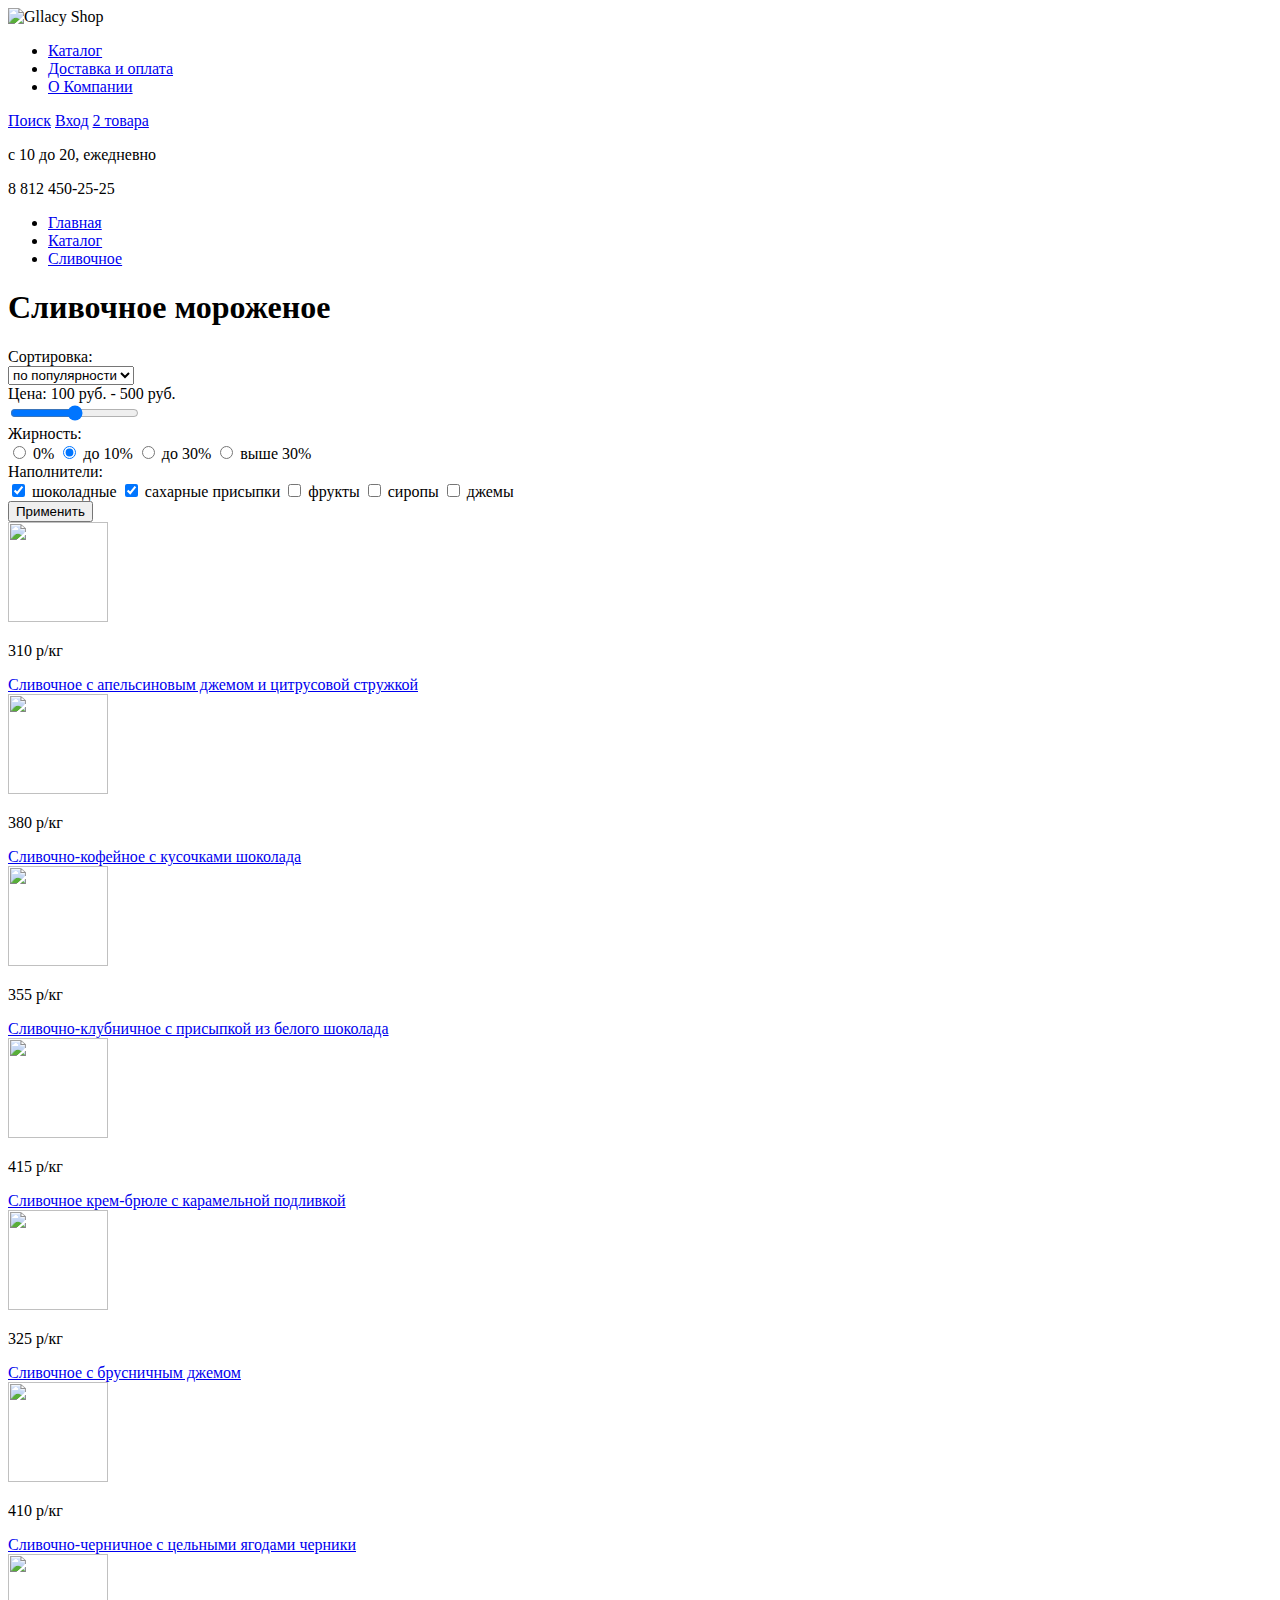
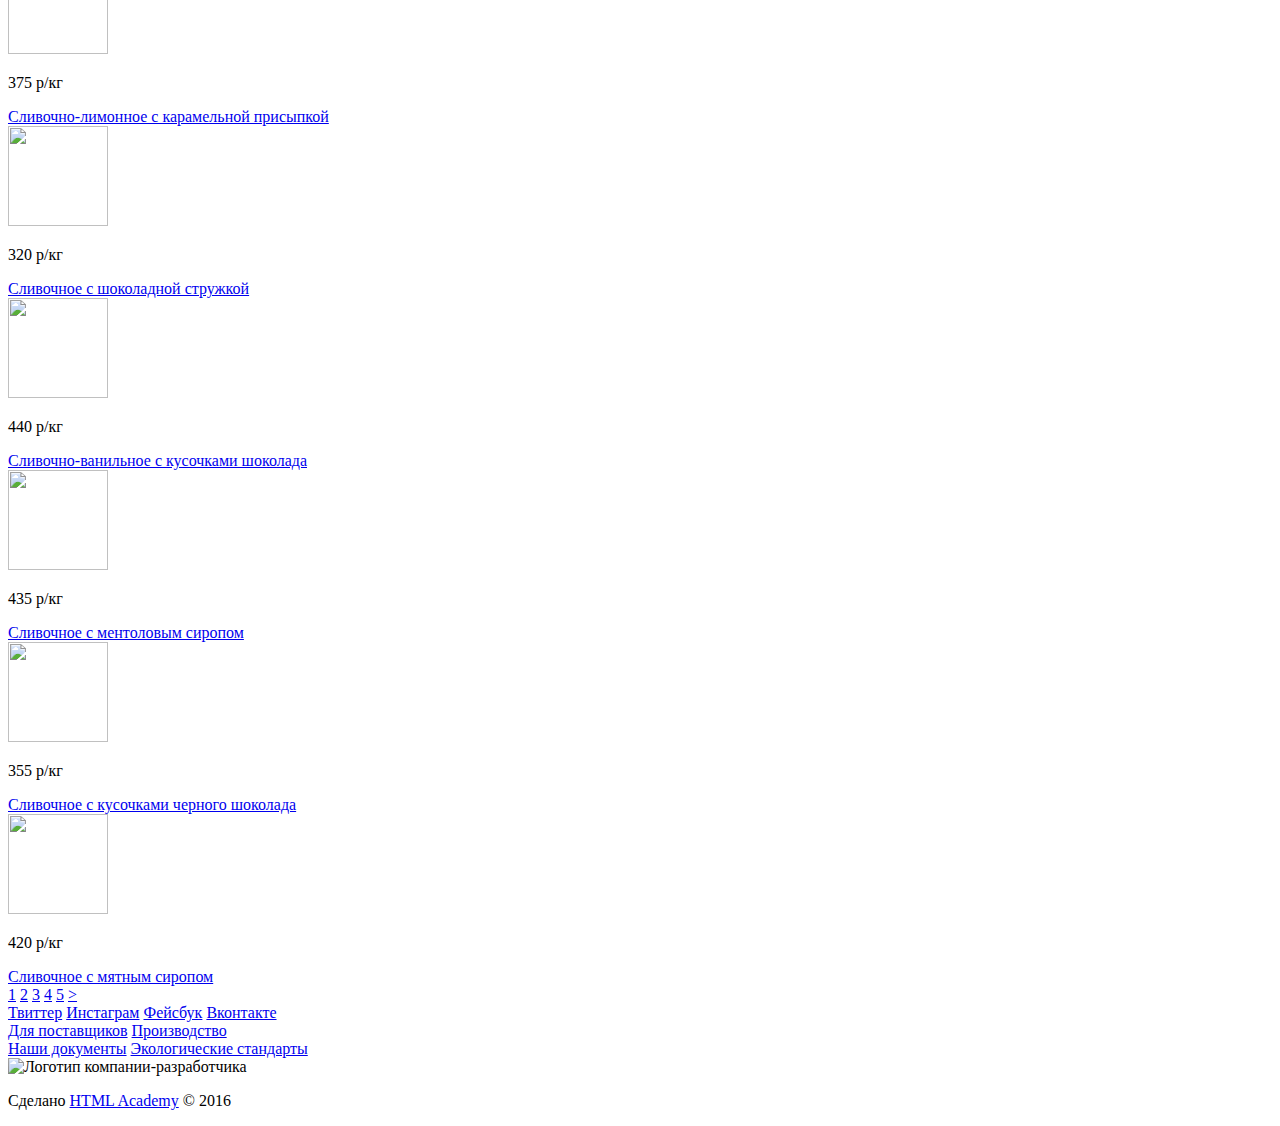
==== catalog.html @ ffcc6252 "Создала два файла для личного проекта" ====
<!DOCTYPE html>
<html lang="ru">
	<head>
		<meta charset="utf-8">
		<title>Каталог - Магазин Глейси</title>
	</head>
	<body>
		<header class="main-header">
			<div class="container">
				<div class="logo">
					<img src="img/logo.png" width="100" height="100" alt="Gllacy Shop">
				</div>
				<nav class="main-navigation">
					<ul>
						<li>
							<a href="#">Каталог</a>
						</li>
						<li>
							<a href="#">Доставка и оплата</a>
						</li>
						<li>
							<a href="#">О Компании</a>
						</li>
					</ul>
				</nav>
				<div class="user-block">
					<a class="search" href="#">Поиск</a>
					<a class="login" href="#">Вход</a>
					<a class="shopping-cart" href="#">2 товара</a>
				</div>
				<div class="brief-contacts">
					<p>с 10 до 20, ежедневно</p>
					<p>8 812 450-25-25</p>
				</div>
				<nav class="breadcrumbs">
					<ul>
						<li>
							<a href="#">Главная</a>
						</li>
						<li>
							<a href="#">Каталог</a>
						</li>
						<li>
							<a href="#">Сливочное</a>
						</li>
					</ul>
				</nav>
			</div>
		</header>
		<main class="container">
			<h1 class="icecream-type">Сливочное мороженое</h1>
			<section class="select-icecream">
				<form action="https://echo.htmlacademy.ru" method="post">
					<div class="select-category">
						<label for="sort-field">Сортировка:</label><br>
							<select name="sort" id="sort-field">
								<option value="popularity">по популярности</option>
							</select>							
					</div>
					<div class="select-price">
						<label>Цена: 100 руб. - 500 руб.</label><br>
							<input type="range" min="0" max="1000" step="10">
					</div>
					<div class="select-fat">
						<label>Жирность:</label><br>
							<label>
								<input type="radio" name="fat-percent" value="0%">
								0%
							</label>
							<label>
								<input type="radio" name="fat-percent" value="up-to-10%" checked>
								до 10%
							</label>
							<label>
								<input type="radio" name="fat-percent" value="up-to-30%">
								до 30%
							</label>
							<label>
								<input type="radio" name="fat-percent" value="above-30%">
								выше 30%
							</label>
					</div>
					<div class="select-filler">
						<label>Наполнители:</label><br>
							<input type="checkbox" name="filler-shoko" id="filler-shoko-field" checked>
							<label for="filler-shoko-field">шоколадные</label>
							<input type="checkbox" name="filler-sugar" id="filler-sugar-field" checked>
							<label for="filler-sugar-field">сахарные присыпки</label>
							<input type="checkbox" name="filler-fruits" id="filler-fruits-field">
							<label for="filler-fruits-field">фрукты</label>
							<input type="checkbox" name="filler-syrup" id="filler-syrup-field">
							<label for="filler-syrup-field">сиропы</label>
							<input type="checkbox" name="filler-jam" id="filler-jam-field">
							<label for="filler-jam-field">джемы</label>
					</div>
					<button type="button">Применить</button>
				</form>
			</section>
			<section class="catalog">
				<div class="catalog-row-1">
					<article class="catalog-item-1">
						<img src="img/pic-1.jpg" width="100" height="100" alt="">
						<p class="price">310 р/кг</p>
						<a href="#">Сливочное с апельсиновым джемом и цитрусовой стружкой</a>
					</article>
					<article class="catalog-item-2">
						<img src="img/pic-2.jpg" width="100" height="100" alt="">
						<p class="price">380 р/кг</p>
						<a href="#">Сливочно-кофейное с кусочками шоколада</a>
					</article>
					<article class="catalog-item-3">
						<img src="img/pic-3.jpg" width="100" height="100" alt="">
						<p class="price">355 р/кг</p>
						<a href="#">Сливочно-клубничное с присыпкой из белого шоколада</a>
					</article>
					<article class="catalog-item-4">
						<img src="img/pic-4.jpg" width="100" height="100" alt="">
						<p class="price">415 р/кг</p>
						<a href="#">Сливочное крем-брюле с карамельной подливкой</a>
					</article>
				</div>
				<div class="catalog-row-2">
					<article class="catalog-item-5">
						<img src="img/pic-5.jpg" width="100" height="100" alt="">
						<p class="price">325 р/кг</p>
						<a href="#">Сливочное с брусничным джемом</a>
					</article>
					<article class="catalog-item-6">
						<img src="img/pic-6.jpg" width="100" height="100" alt="">
						<p class="price">410 р/кг</p>
						<a href="#">Сливочно-черничное с цельными ягодами черники</a>
					</article>
					<article class="catalog-item-7">
						<img src="img/pic-7.jpg" width="100" height="100" alt="">
						<p class="price">375 р/кг</p>
						<a href="#">Сливочно-лимонное с карамельной присыпкой</a>
					</article>
					<article class="catalog-item-8">
						<img src="img/pic-8.jpg" width="100" height="100" alt="">
						<p class="price">320 р/кг</p>
						<a href="#">Сливочное с шоколадной стружкой</a>
					</article>
				</div>
				<div class="catalog-row-3">
					<article class="catalog-item-9">
						<img src="img/pic-9.jpg" width="100" height="100" alt="">
						<p class="price">440 р/кг</p>
						<a href="#">Сливочно-ванильное с кусочками шоколада</a>
					</article>
					<article class="catalog-item-10">
						<img src="img/pic-10.jpg" width="100" height="100" alt="">
						<p class="price">435 р/кг</p>
						<a href="#">Сливочноe с ментоловым сиропом</a>
					</article>
					<article class="catalog-item-11">
						<img src="img/pic-11.jpg" width="100" height="100" alt="">
						<p class="price">355 р/кг</p>
						<a href="#">Сливочное с кусочками черного шоколада</a>
					</article>
					<article class="catalog-item-12">
						<img src="img/pic-12.jpg" width="100" height="100" alt="">
						<p class="price">420 р/кг</p>
						<a href="#">Сливочное с мятным сиропом</a>
					</article>
				</div>
				<div class="catalog-pages">
					<a class="catalog-page-1" href="#">1</a>
					<a class="catalog-page-2" href="#">2</a>
					<a class="catalog-page-3" href="#">3</a>
					<a class="catalog-page-4" href="#">4</a>
					<a class="catalog-page-5" href="#">5</a>
					<a class="catalog-page-6" href="#">></a>
				</div>
			</section>
		</main>
		<footer class="main-footer">
				<div class="container">
					<section class="footer-social">
						<a class="social-btn social-btn-twit" href="#">Твиттер</a>
	         			<a class="social-btn social-btn-inst" href="#">Инстаграм</a>
	          			<a class="social-btn social-btn-fb" href="#">Фейсбук</a>
						<a class="social-btn social-btn-vk" href="#">Вконтакте</a>
					</section>
					<section class="footer-production">
						<a class="supplier" href="#">Для поставщиков</a>
	         			<a class="production" href="#">Производство</a>
					</section>
					<section class="footer-documents">
						<a class="documents" href="#">Наши документы</a>
	         			<a class="eco-standards" href="#">Экологические стандарты</a>
					</section>
					<section class="footer-copyright">
						<img src="img/ha-logo.jpg" width="100" height="100" alt="Логотип компании-разработчика">
						<p>Сделано <a href="https://htmlacademy.ru">HTML Academy</a> &copy; 2016</p>
					</section>
				</div>
			</footer>
	</body>
	</html>
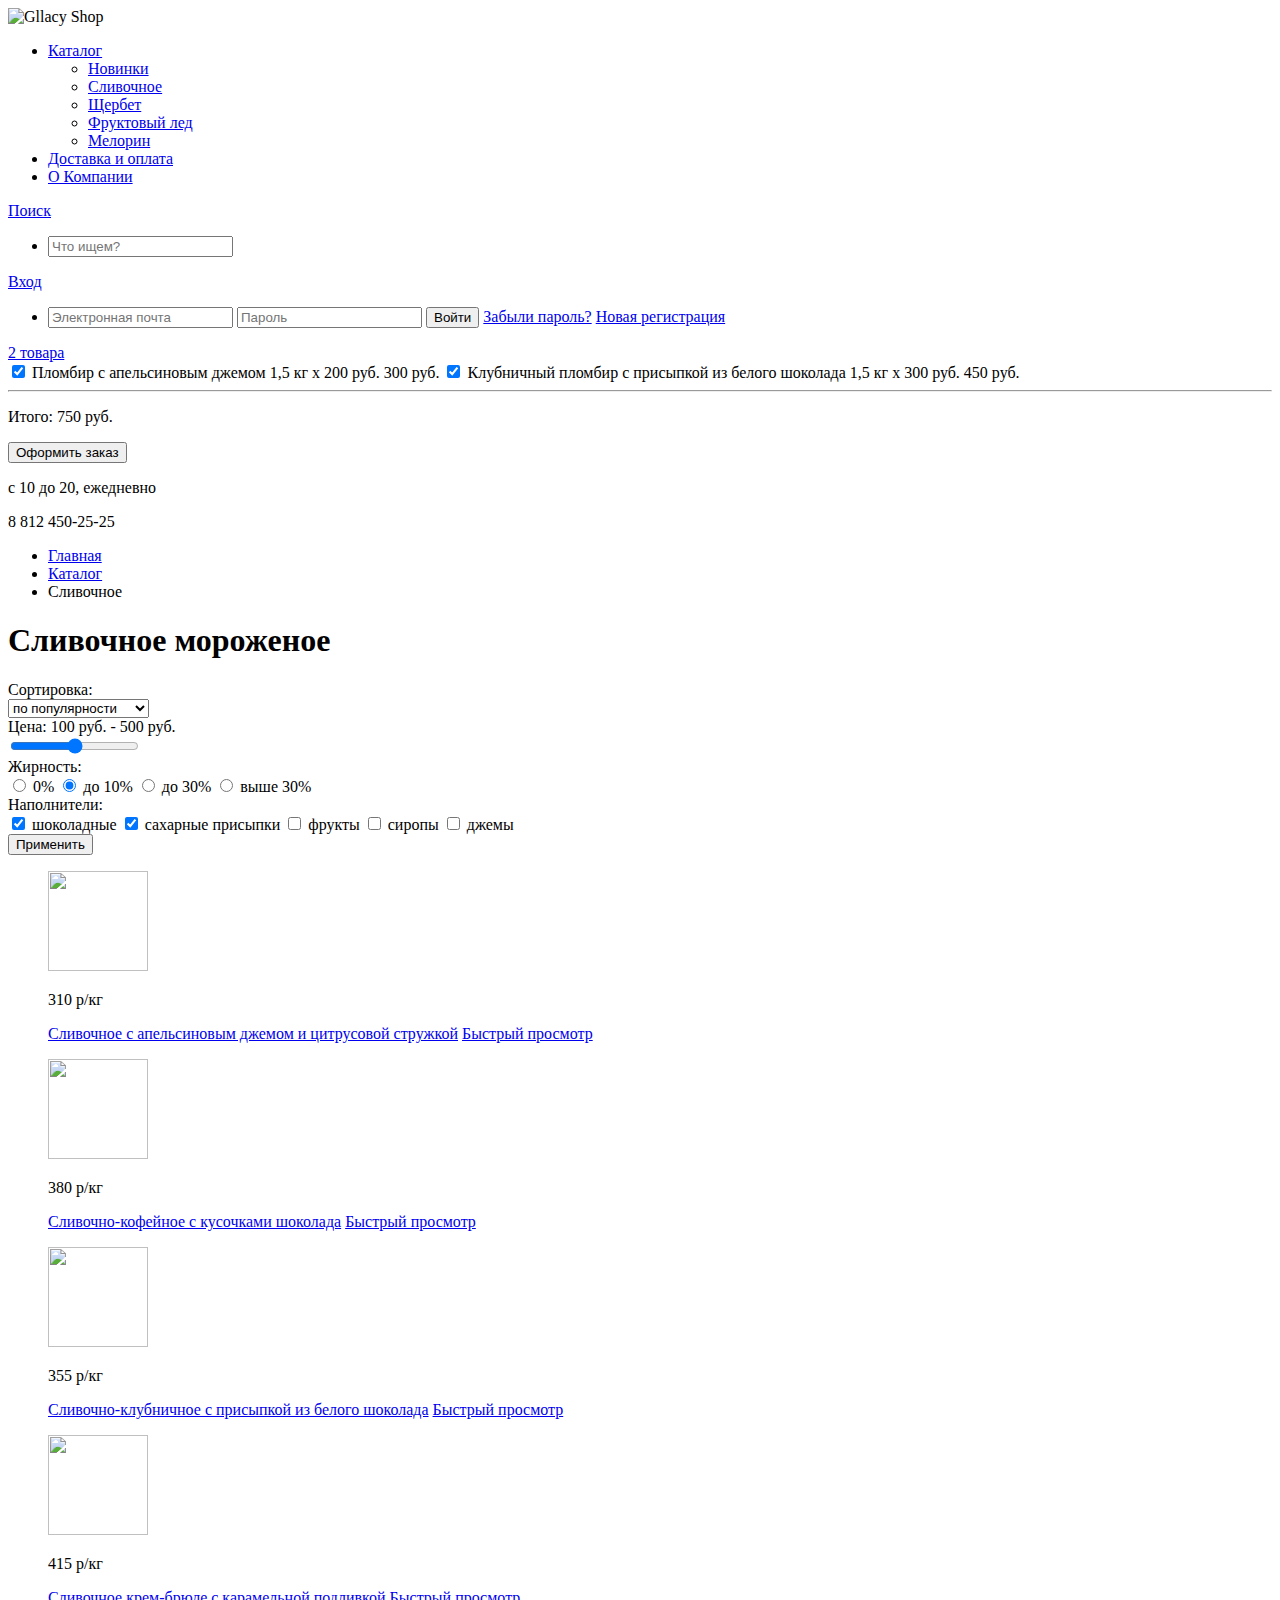
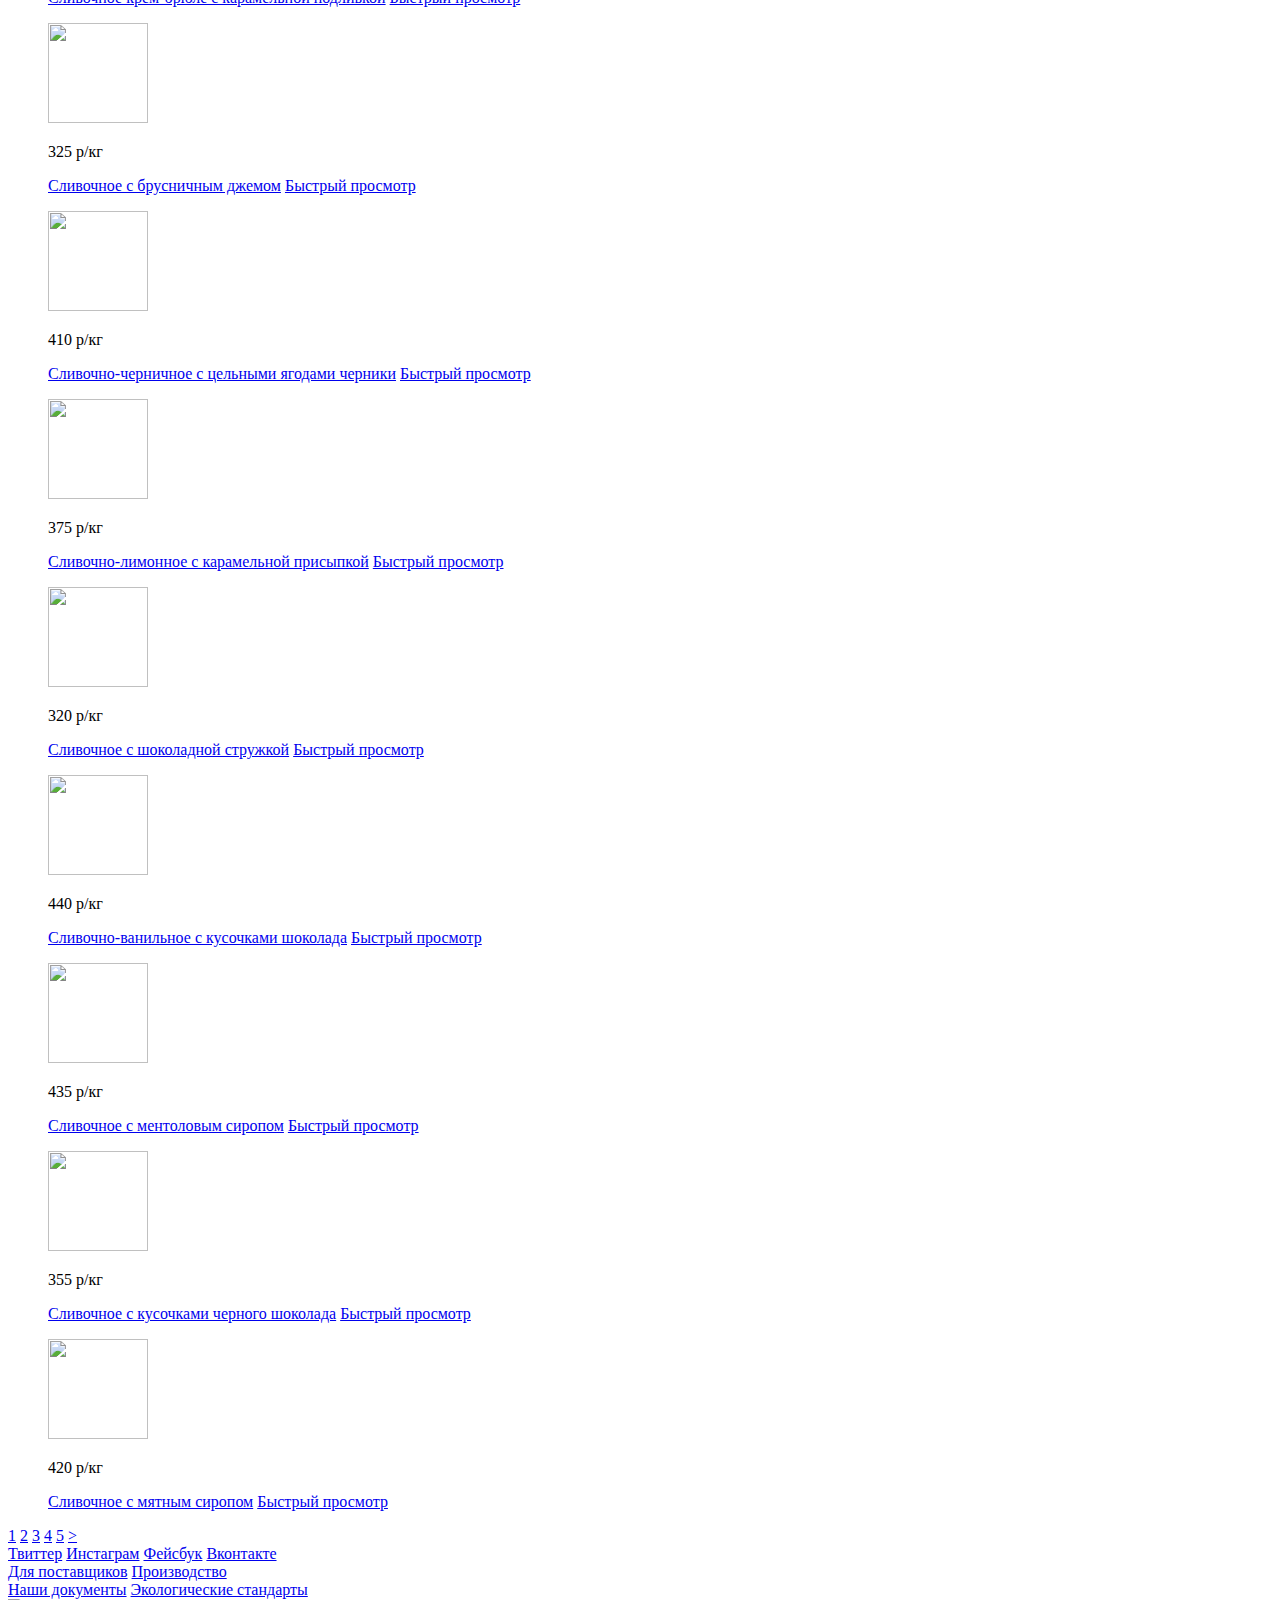
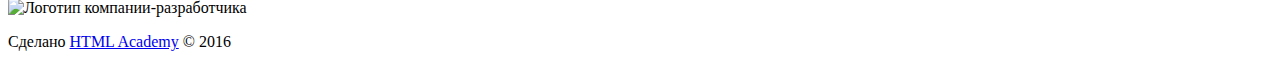
==== commit 66e3e092: "Внесла правки согласно замечаниям" ====
--- a/catalog.html
+++ b/catalog.html
@@ -5,32 +5,69 @@
 		<title>Каталог - Магазин Глейси</title>
 	</head>
 	<body>
-		<header class="main-header">
+		<header class="header">
 			<div class="container">
-				<div class="logo">
-					<img src="img/logo.png" width="100" height="100" alt="Gllacy Shop">
-				</div>
-				<nav class="main-navigation">
-					<ul>
-						<li>
-							<a href="#">Каталог</a>
-						</li>
-						<li>
-							<a href="#">Доставка и оплата</a>
-						</li>
-						<li>
-							<a href="#">О Компании</a>
-						</li>
-					</ul>
-				</nav>
-				<div class="user-block">
-					<a class="search" href="#">Поиск</a>
-					<a class="login" href="#">Вход</a>
-					<a class="shopping-cart" href="#">2 товара</a>
-				</div>
-				<div class="brief-contacts">
-					<p>с 10 до 20, ежедневно</p>
-					<p>8 812 450-25-25</p>
+				<div class="header-left">
+					<div class="logo">
+						<img src="img/logo.png" width="100" height="100" alt="Gllacy Shop">
+					</div>
+					<nav class="main-navigation">
+						<ul>
+							<li>
+								<a href="#">Каталог</a>
+									<ul>
+										<li><a href="#">Новинки</a></li>
+										<li><a href="#">Сливочное</a></li>
+										<li><a href="#">Щербет</a></li>
+										<li><a href="#">Фруктовый лед</a></li>
+										<li><a href="#">Мелорин</a></li>
+									</ul>
+							</li>
+							<li>
+								<a href="#">Доставка и оплата</a>
+							</li>
+							<li>
+								<a href="#">О Компании</a>
+							</li>
+						</ul>
+					</nav>
+				</div>
+				<div class="header-right">
+					<div class="user-block">
+						<a class="search" href="#">Поиск</a>
+							<ul>
+								<li>
+									<form action="https://echo.htmlacademy.ru" method="get">
+										<input type="text" name="search" value="" placeholder="Что ищем?">
+									</form>
+								</li>
+							</ul>
+						<a class="login" href="#">Вход</a>
+							<ul>
+								<li>
+									<form action="https://echo.htmlacademy.ru" method="post">
+										<input type="text" name="email" value="" placeholder="Электронная почта">
+										<input type="password" name="password" value="" placeholder="Пароль">
+										<button class="btn btn-regular" type="submit">Войти</button>
+										<a class="login-password" href="#">Забыли пароль?</a>
+										<a class="login-registration" href="#">Новая регистрация</a>
+									</form>
+								</li>
+							</ul>
+						<a class="shopping-cart" href="#">2 товара</a>
+							<form action="https://echo.htmlacademy.ru" method="post">
+								<input type="checkbox" name="order-item-1" id="order-item-1" checked>
+								<label for="order-item-1">Пломбир с апельсиновым джемом 1,5 кг х 200 руб. 300 руб.</label>
+								<input type="checkbox" name="order-item-2" id="order-item-2" checked>
+								<label for="order-item-1">Клубничный пломбир с присыпкой из белого шоколада 1,5 кг х 300 руб. 450 руб.</label><hr>
+								<p>Итого: 750 руб.</p>
+								<button class="btn btn-regular" type="submit">Оформить заказ</button>
+							</form>
+					</div>
+					<div class="header-contacts">
+						<p>с 10 до 20, ежедневно</p>
+						<p>8 812 450-25-25</p>
+					</div>
 				</div>
 				<nav class="breadcrumbs">
 					<ul>
@@ -41,127 +78,140 @@
 							<a href="#">Каталог</a>
 						</li>
 						<li>
-							<a href="#">Сливочное</a>
+							<span>Сливочное</span>
 						</li>
 					</ul>
 				</nav>
 			</div>
 		</header>
-		<main class="container">
+		<main>
 			<h1 class="icecream-type">Сливочное мороженое</h1>
-			<section class="select-icecream">
-				<form action="https://echo.htmlacademy.ru" method="post">
-					<div class="select-category">
-						<label for="sort-field">Сортировка:</label><br>
-							<select name="sort" id="sort-field">
-								<option value="popularity">по популярности</option>
-							</select>							
-					</div>
-					<div class="select-price">
-						<label>Цена: 100 руб. - 500 руб.</label><br>
-							<input type="range" min="0" max="1000" step="10">
-					</div>
-					<div class="select-fat">
-						<label>Жирность:</label><br>
-							<label>
-								<input type="radio" name="fat-percent" value="0%">
-								0%
-							</label>
-							<label>
-								<input type="radio" name="fat-percent" value="up-to-10%" checked>
-								до 10%
-							</label>
-							<label>
-								<input type="radio" name="fat-percent" value="up-to-30%">
-								до 30%
-							</label>
-							<label>
-								<input type="radio" name="fat-percent" value="above-30%">
-								выше 30%
-							</label>
-					</div>
-					<div class="select-filler">
-						<label>Наполнители:</label><br>
-							<input type="checkbox" name="filler-shoko" id="filler-shoko-field" checked>
-							<label for="filler-shoko-field">шоколадные</label>
-							<input type="checkbox" name="filler-sugar" id="filler-sugar-field" checked>
-							<label for="filler-sugar-field">сахарные присыпки</label>
-							<input type="checkbox" name="filler-fruits" id="filler-fruits-field">
-							<label for="filler-fruits-field">фрукты</label>
-							<input type="checkbox" name="filler-syrup" id="filler-syrup-field">
-							<label for="filler-syrup-field">сиропы</label>
-							<input type="checkbox" name="filler-jam" id="filler-jam-field">
-							<label for="filler-jam-field">джемы</label>
-					</div>
-					<button type="button">Применить</button>
-				</form>
+			<section class="filter">
+				<div class="container">
+					<form action="https://echo.htmlacademy.ru" method="get">
+						<div class="select-category">
+							<label for="sort-field">Сортировка:</label><br>
+								<select name="sort" id="sort-field">
+									<option value="popularity">по популярности</option>
+									<option value="cheap">сначала недорогие</option>
+									<option value="expensive">сначала дорогие</option>
+									<option value="fat">по жирности</option>
+								</select>							
+						</div>
+						<div class="select-price">
+							<label>Цена: 100 руб. - 500 руб.</label><br>
+								<input type="range" min="0" max="1000" step="10">
+						</div>
+						<div class="select-fat">
+							<label>Жирность:</label><br>
+								<label>
+									<input type="radio" name="fat-percent" value="0%">
+									0%
+								</label>
+								<label>
+									<input type="radio" name="fat-percent" value="up-to-10%" checked>
+									до 10%
+								</label>
+								<label>
+									<input type="radio" name="fat-percent" value="up-to-30%">
+									до 30%
+								</label>
+								<label>
+									<input type="radio" name="fat-percent" value="above-30%">
+									выше 30%
+								</label>
+						</div>
+						<div class="select-filler">
+							<label>Наполнители:</label><br>
+								<input type="checkbox" name="filler-shoko" id="filler-shoko-field" checked>
+								<label for="filler-shoko-field">шоколадные</label>
+								<input type="checkbox" name="filler-sugar" id="filler-sugar-field" checked>
+								<label for="filler-sugar-field">сахарные присыпки</label>
+								<input type="checkbox" name="filler-fruits" id="filler-fruits-field">
+								<label for="filler-fruits-field">фрукты</label>
+								<input type="checkbox" name="filler-syrup" id="filler-syrup-field">
+								<label for="filler-syrup-field">сиропы</label>
+								<input type="checkbox" name="filler-jam" id="filler-jam-field">
+								<label for="filler-jam-field">джемы</label>
+						</div>
+						<button type="submit">Применить</button>
+					</form>
+				</div>
 			</section>
 			<section class="catalog">
-				<div class="catalog-row-1">
-					<article class="catalog-item-1">
+				<div class="catalog-items">
+					<figure class="catalog-item">
 						<img src="img/pic-1.jpg" width="100" height="100" alt="">
 						<p class="price">310 р/кг</p>
 						<a href="#">Сливочное с апельсиновым джемом и цитрусовой стружкой</a>
-					</article>
-					<article class="catalog-item-2">
+						<a class="btn btn-regular" href="#">Быстрый просмотр</a>
+					</figure>
+					<figure class="catalog-item">
 						<img src="img/pic-2.jpg" width="100" height="100" alt="">
 						<p class="price">380 р/кг</p>
 						<a href="#">Сливочно-кофейное с кусочками шоколада</a>
-					</article>
-					<article class="catalog-item-3">
+						<a class="btn btn-regular" href="#">Быстрый просмотр</a>
+					</figure>
+					<figure class="catalog-item">
 						<img src="img/pic-3.jpg" width="100" height="100" alt="">
 						<p class="price">355 р/кг</p>
 						<a href="#">Сливочно-клубничное с присыпкой из белого шоколада</a>
-					</article>
-					<article class="catalog-item-4">
+						<a class="btn btn-regular" href="#">Быстрый просмотр</a>
+					</figure>
+					<figure class="catalog-item">
 						<img src="img/pic-4.jpg" width="100" height="100" alt="">
 						<p class="price">415 р/кг</p>
 						<a href="#">Сливочное крем-брюле с карамельной подливкой</a>
-					</article>
-				</div>
-				<div class="catalog-row-2">
-					<article class="catalog-item-5">
+						<a class="btn btn-regular" href="#">Быстрый просмотр</a>
+					</figure>
+					<figure class="catalog-item">
 						<img src="img/pic-5.jpg" width="100" height="100" alt="">
 						<p class="price">325 р/кг</p>
 						<a href="#">Сливочное с брусничным джемом</a>
-					</article>
-					<article class="catalog-item-6">
+						<a class="btn btn-regular" href="#">Быстрый просмотр</a>
+					</figure>
+					<figure class="catalog-item">
 						<img src="img/pic-6.jpg" width="100" height="100" alt="">
 						<p class="price">410 р/кг</p>
 						<a href="#">Сливочно-черничное с цельными ягодами черники</a>
-					</article>
-					<article class="catalog-item-7">
+						<a class="btn btn-regular" href="#">Быстрый просмотр</a>
+					</figure>
+					<figure class="catalog-item">
 						<img src="img/pic-7.jpg" width="100" height="100" alt="">
 						<p class="price">375 р/кг</p>
 						<a href="#">Сливочно-лимонное с карамельной присыпкой</a>
-					</article>
-					<article class="catalog-item-8">
+						<a class="btn btn-regular" href="#">Быстрый просмотр</a>
+					</figure>
+					<figure class="catalog-item">
 						<img src="img/pic-8.jpg" width="100" height="100" alt="">
 						<p class="price">320 р/кг</p>
 						<a href="#">Сливочное с шоколадной стружкой</a>
-					</article>
-				</div>
-				<div class="catalog-row-3">
-					<article class="catalog-item-9">
+						<a class="btn btn-regular" href="#">Быстрый просмотр</a>
+					</figure>
+					<figure class="catalog-item">
 						<img src="img/pic-9.jpg" width="100" height="100" alt="">
 						<p class="price">440 р/кг</p>
 						<a href="#">Сливочно-ванильное с кусочками шоколада</a>
-					</article>
-					<article class="catalog-item-10">
+						<a class="btn btn-regular" href="#">Быстрый просмотр</a>
+					</figure>
+					<figure class="catalog-item">
 						<img src="img/pic-10.jpg" width="100" height="100" alt="">
 						<p class="price">435 р/кг</p>
 						<a href="#">Сливочноe с ментоловым сиропом</a>
-					</article>
-					<article class="catalog-item-11">
+						<a class="btn btn-regular" href="#">Быстрый просмотр</a>
+					</figure>
+					<figure class="catalog-item">
 						<img src="img/pic-11.jpg" width="100" height="100" alt="">
 						<p class="price">355 р/кг</p>
 						<a href="#">Сливочное с кусочками черного шоколада</a>
-					</article>
-					<article class="catalog-item-12">
+						<a class="btn btn-regular" href="#">Быстрый просмотр</a>
+					</figure>
+					<figure class="catalog-item">
 						<img src="img/pic-12.jpg" width="100" height="100" alt="">
 						<p class="price">420 р/кг</p>
 						<a href="#">Сливочное с мятным сиропом</a>
-					</article>
+						<a class="btn btn-regular" href="#">Быстрый просмотр</a>
+					</figure>
 				</div>
 				<div class="catalog-pages">
 					<a class="catalog-page-1" href="#">1</a>
@@ -173,27 +223,29 @@
 				</div>
 			</section>
 		</main>
-		<footer class="main-footer">
-				<div class="container">
-					<section class="footer-social">
-						<a class="social-btn social-btn-twit" href="#">Твиттер</a>
-	         			<a class="social-btn social-btn-inst" href="#">Инстаграм</a>
-	          			<a class="social-btn social-btn-fb" href="#">Фейсбук</a>
-						<a class="social-btn social-btn-vk" href="#">Вконтакте</a>
-					</section>
-					<section class="footer-production">
+		<footer class="footer">
+			<div class="container">
+				<section class="footer-left">
+					<a class="social-btn social-btn-twit" href="#">Твиттер</a>
+         			<a class="social-btn social-btn-inst" href="#">Инстаграм</a>
+          			<a class="social-btn social-btn-fb" href="#">Фейсбук</a>
+					<a class="social-btn social-btn-vk" href="#">Вконтакте</a>
+				</section>
+				<section class="footer-center">
+					<div class="footer-production">
 						<a class="supplier" href="#">Для поставщиков</a>
 	         			<a class="production" href="#">Производство</a>
-					</section>
-					<section class="footer-documents">
+					</div>
+					<div class="footer-documents">
 						<a class="documents" href="#">Наши документы</a>
 	         			<a class="eco-standards" href="#">Экологические стандарты</a>
-					</section>
-					<section class="footer-copyright">
-						<img src="img/ha-logo.jpg" width="100" height="100" alt="Логотип компании-разработчика">
-						<p>Сделано <a href="https://htmlacademy.ru">HTML Academy</a> &copy; 2016</p>
-					</section>
-				</div>
-			</footer>
+					</div>
+				</section>
+				<section class="footer-right">
+					<img src="img/ha-logo.jpg" width="100" height="100" alt="Логотип компании-разработчика">
+					<p>Сделано <a href="https://htmlacademy.ru">HTML Academy</a> &copy; 2016</p>
+				</section>
+			</div>
+		</footer>
 	</body>
 	</html>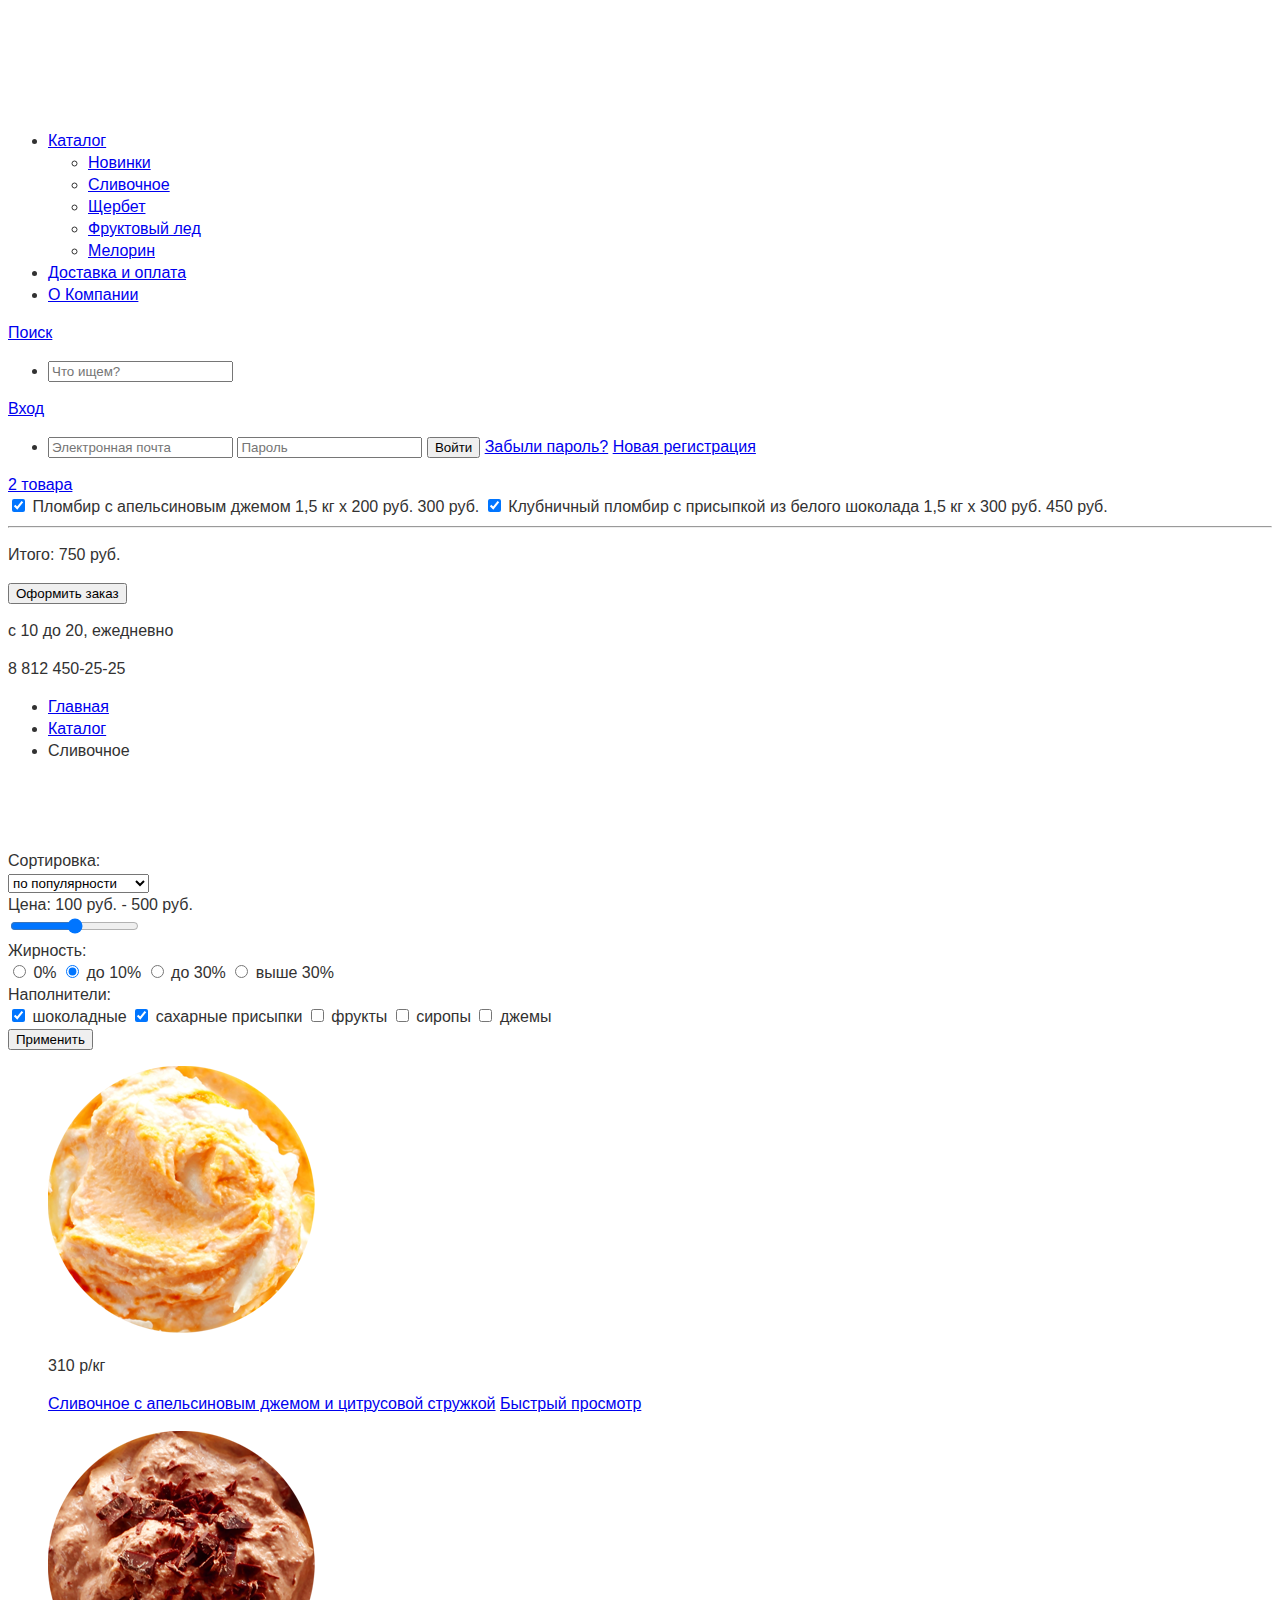
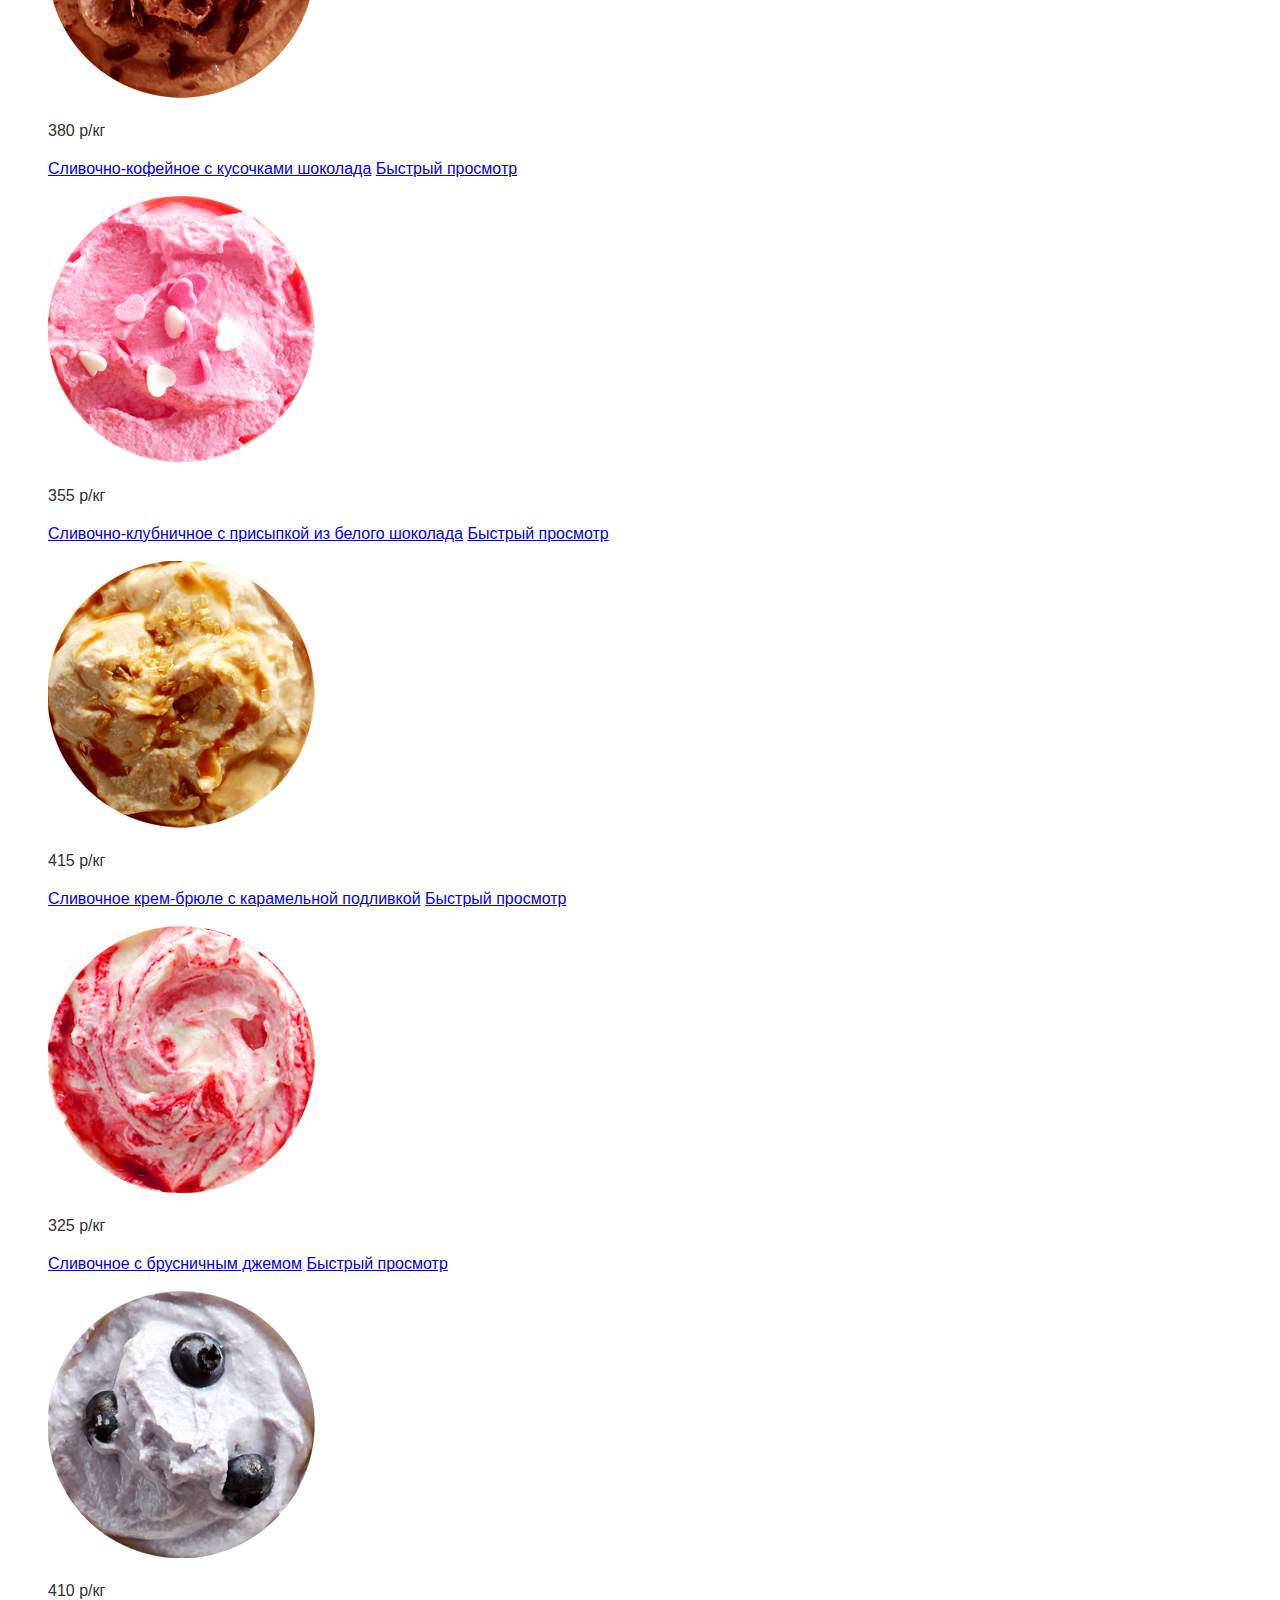
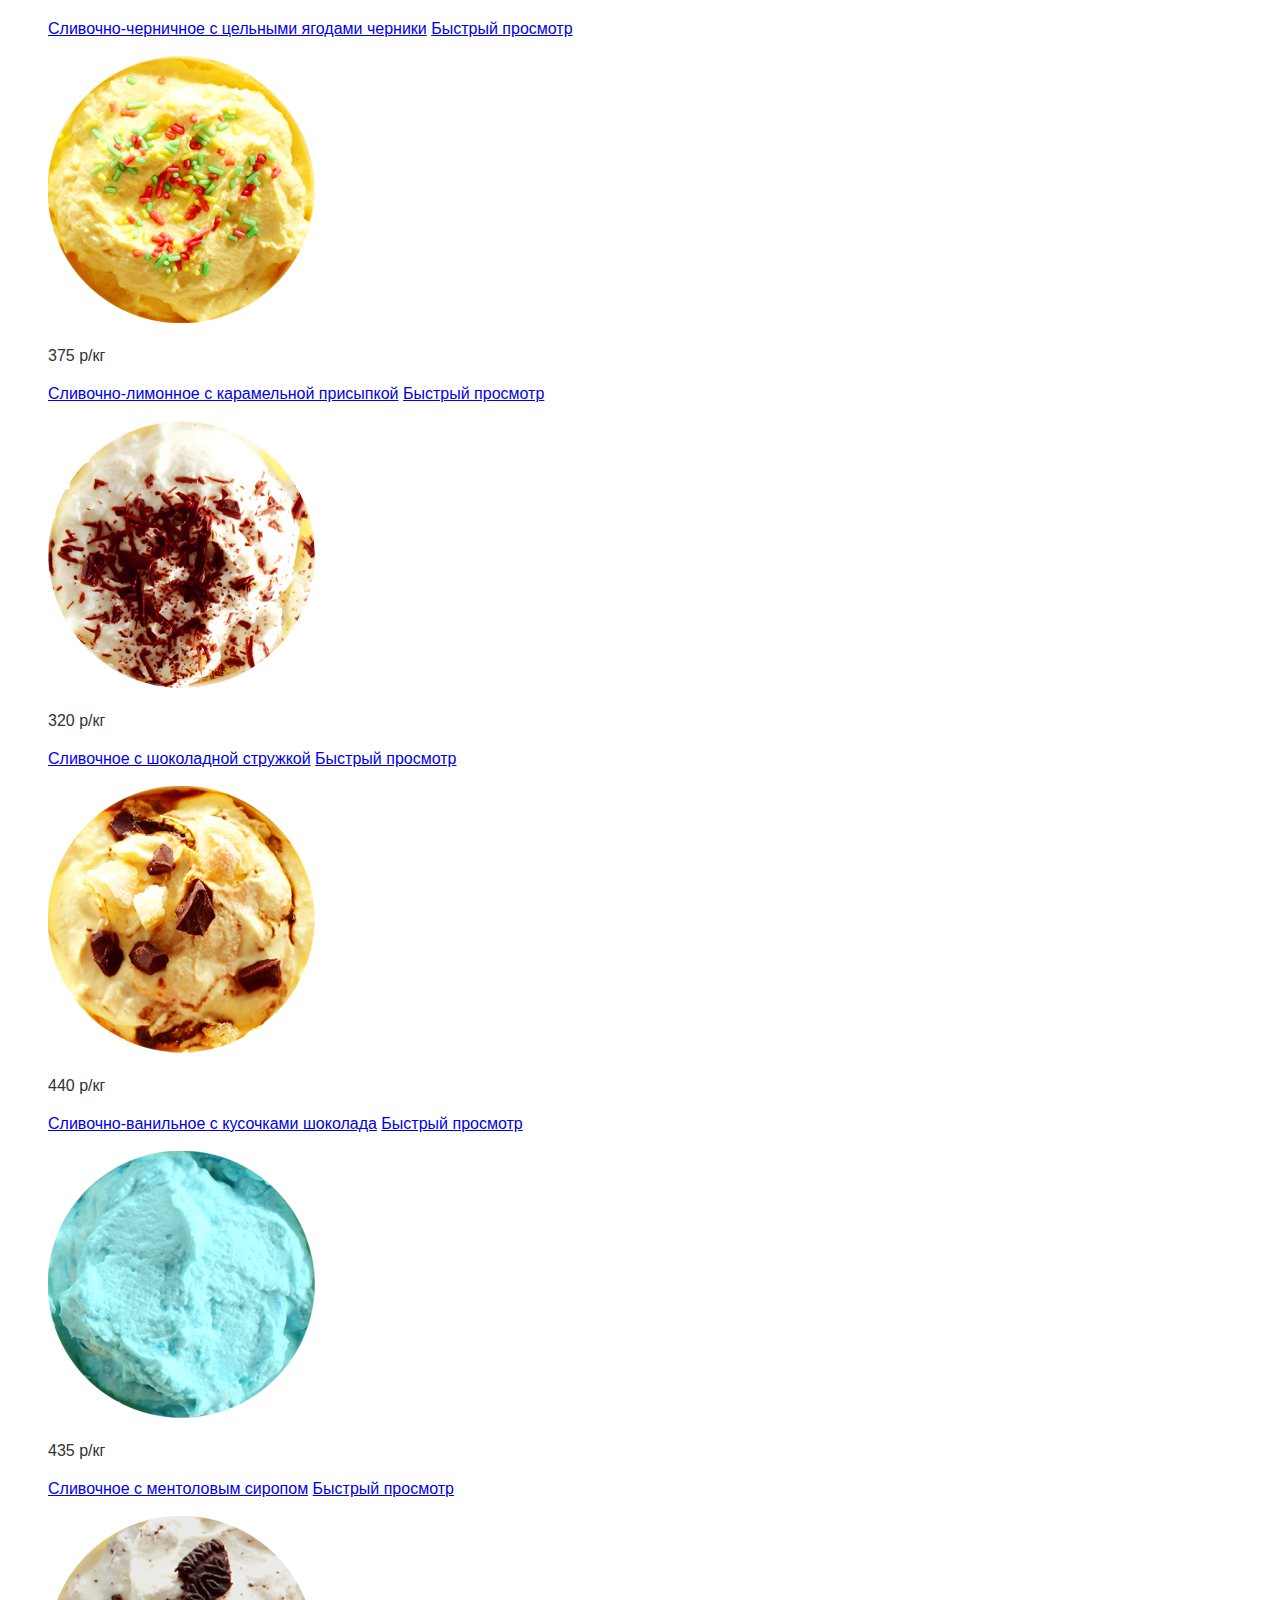
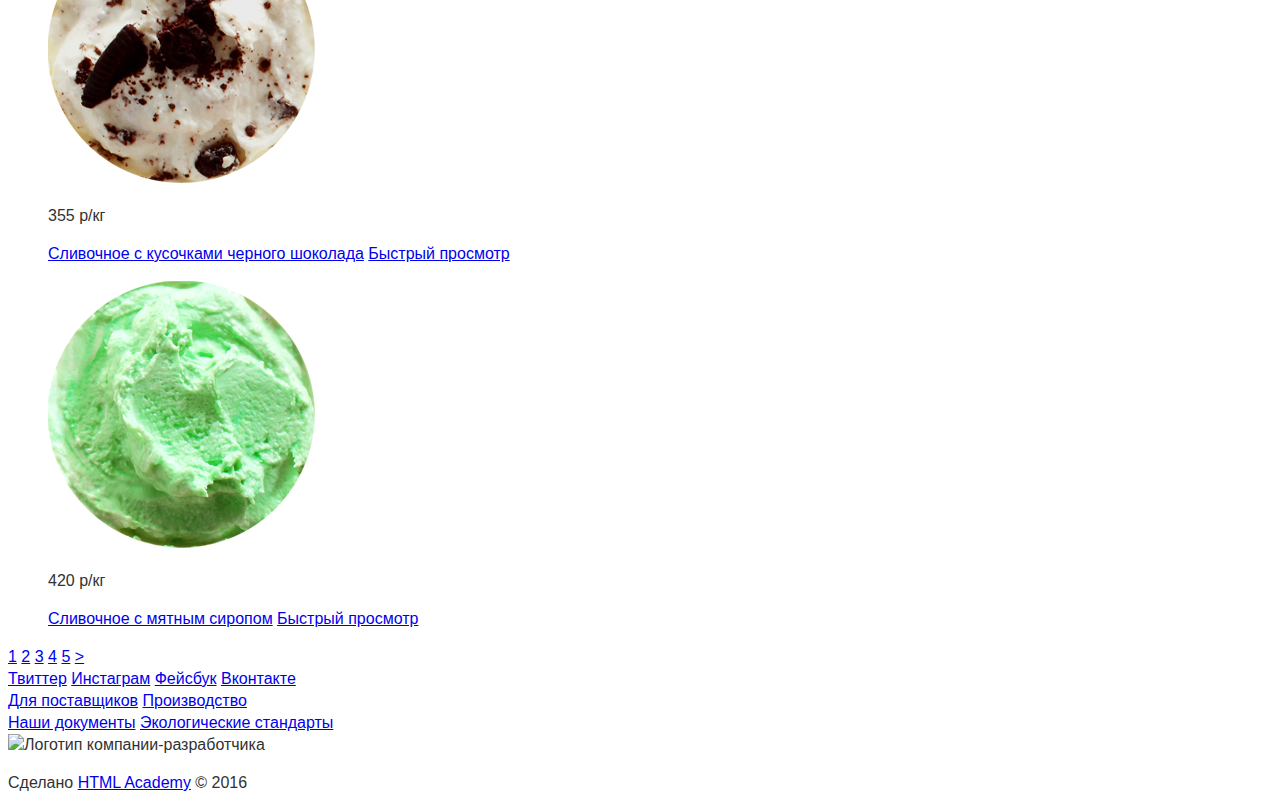
==== commit 28387bbc: "Выполнила задание 3 по подготовке графики и текстовых стилей" ====
--- a/catalog.html
+++ b/catalog.html
@@ -3,6 +3,7 @@
 	<head>
 		<meta charset="utf-8">
 		<title>Каталог - Магазин Глейси</title>
+		<link href="css/style.css" rel="stylesheet">
 	</head>
 	<body>
 		<header class="header">
@@ -141,73 +142,73 @@
 			<section class="catalog">
 				<div class="catalog-items">
 					<figure class="catalog-item">
-						<img src="img/pic-1.jpg" width="100" height="100" alt="">
+						<img src="img/ic_1.png" width="267" height="267" alt="">
 						<p class="price">310 р/кг</p>
 						<a href="#">Сливочное с апельсиновым джемом и цитрусовой стружкой</a>
 						<a class="btn btn-regular" href="#">Быстрый просмотр</a>
 					</figure>
 					<figure class="catalog-item">
-						<img src="img/pic-2.jpg" width="100" height="100" alt="">
+						<img src="img/ic_2.png" width="267" height="267" alt="">
 						<p class="price">380 р/кг</p>
 						<a href="#">Сливочно-кофейное с кусочками шоколада</a>
 						<a class="btn btn-regular" href="#">Быстрый просмотр</a>
 					</figure>
 					<figure class="catalog-item">
-						<img src="img/pic-3.jpg" width="100" height="100" alt="">
+						<img src="img/ic_3.png" width="267" height="267" alt="">
 						<p class="price">355 р/кг</p>
 						<a href="#">Сливочно-клубничное с присыпкой из белого шоколада</a>
 						<a class="btn btn-regular" href="#">Быстрый просмотр</a>
 					</figure>
 					<figure class="catalog-item">
-						<img src="img/pic-4.jpg" width="100" height="100" alt="">
+						<img src="img/ic_4.png" width="267" height="267" alt="">
 						<p class="price">415 р/кг</p>
 						<a href="#">Сливочное крем-брюле с карамельной подливкой</a>
 						<a class="btn btn-regular" href="#">Быстрый просмотр</a>
 					</figure>
 					<figure class="catalog-item">
-						<img src="img/pic-5.jpg" width="100" height="100" alt="">
+						<img src="img/ic_5.png" width="267" height="267" alt="">
 						<p class="price">325 р/кг</p>
 						<a href="#">Сливочное с брусничным джемом</a>
 						<a class="btn btn-regular" href="#">Быстрый просмотр</a>
 					</figure>
 					<figure class="catalog-item">
-						<img src="img/pic-6.jpg" width="100" height="100" alt="">
+						<img src="img/ic_6.png" width="267" height="267" alt="">
 						<p class="price">410 р/кг</p>
 						<a href="#">Сливочно-черничное с цельными ягодами черники</a>
 						<a class="btn btn-regular" href="#">Быстрый просмотр</a>
 					</figure>
 					<figure class="catalog-item">
-						<img src="img/pic-7.jpg" width="100" height="100" alt="">
+						<img src="img/ic_7.png" width="267" height="267" alt="">
 						<p class="price">375 р/кг</p>
 						<a href="#">Сливочно-лимонное с карамельной присыпкой</a>
 						<a class="btn btn-regular" href="#">Быстрый просмотр</a>
 					</figure>
 					<figure class="catalog-item">
-						<img src="img/pic-8.jpg" width="100" height="100" alt="">
+						<img src="img/ic_8.png" width="267" height="267" alt="">
 						<p class="price">320 р/кг</p>
 						<a href="#">Сливочное с шоколадной стружкой</a>
 						<a class="btn btn-regular" href="#">Быстрый просмотр</a>
 					</figure>
 					<figure class="catalog-item">
-						<img src="img/pic-9.jpg" width="100" height="100" alt="">
+						<img src="img/ic_9.png" width="267" height="267" alt="">
 						<p class="price">440 р/кг</p>
 						<a href="#">Сливочно-ванильное с кусочками шоколада</a>
 						<a class="btn btn-regular" href="#">Быстрый просмотр</a>
 					</figure>
 					<figure class="catalog-item">
-						<img src="img/pic-10.jpg" width="100" height="100" alt="">
+						<img src="img/ic_10.png" width="267" height="267" alt="">
 						<p class="price">435 р/кг</p>
 						<a href="#">Сливочноe с ментоловым сиропом</a>
 						<a class="btn btn-regular" href="#">Быстрый просмотр</a>
 					</figure>
 					<figure class="catalog-item">
-						<img src="img/pic-11.jpg" width="100" height="100" alt="">
+						<img src="img/ic_11.png" width="267" height="267" alt="">
 						<p class="price">355 р/кг</p>
 						<a href="#">Сливочное с кусочками черного шоколада</a>
 						<a class="btn btn-regular" href="#">Быстрый просмотр</a>
 					</figure>
 					<figure class="catalog-item">
-						<img src="img/pic-12.jpg" width="100" height="100" alt="">
+						<img src="img/ic_12.png" width="267" height="267" alt="">
 						<p class="price">420 р/кг</p>
 						<a href="#">Сливочное с мятным сиропом</a>
 						<a class="btn btn-regular" href="#">Быстрый просмотр</a>
--- a/css/style.css
+++ b/css/style.css
@@ -0,0 +1,23 @@
+body {
+	font-size: 16px;
+	line-height: 22px;
+	color: #323232;
+	font-weight: normal;
+	font-family: "Roboto", "Helvetica", "Arial", sans-serif;;
+}
+
+h1 {
+	font-size: 35px;
+	line-height: 41px;
+	color: #ffffff;
+	font-weight: bold;
+	font-family: "Roboto", "Helvetica", "Arial", sans-serif;;
+}
+
+h2{
+	font-size: 60px;
+	line-height: 60.35px;
+	color: #ffffff;
+	font-weight: bold;
+	font-family: "Roboto", "Helvetica", "Arial", sans-serif;
+}
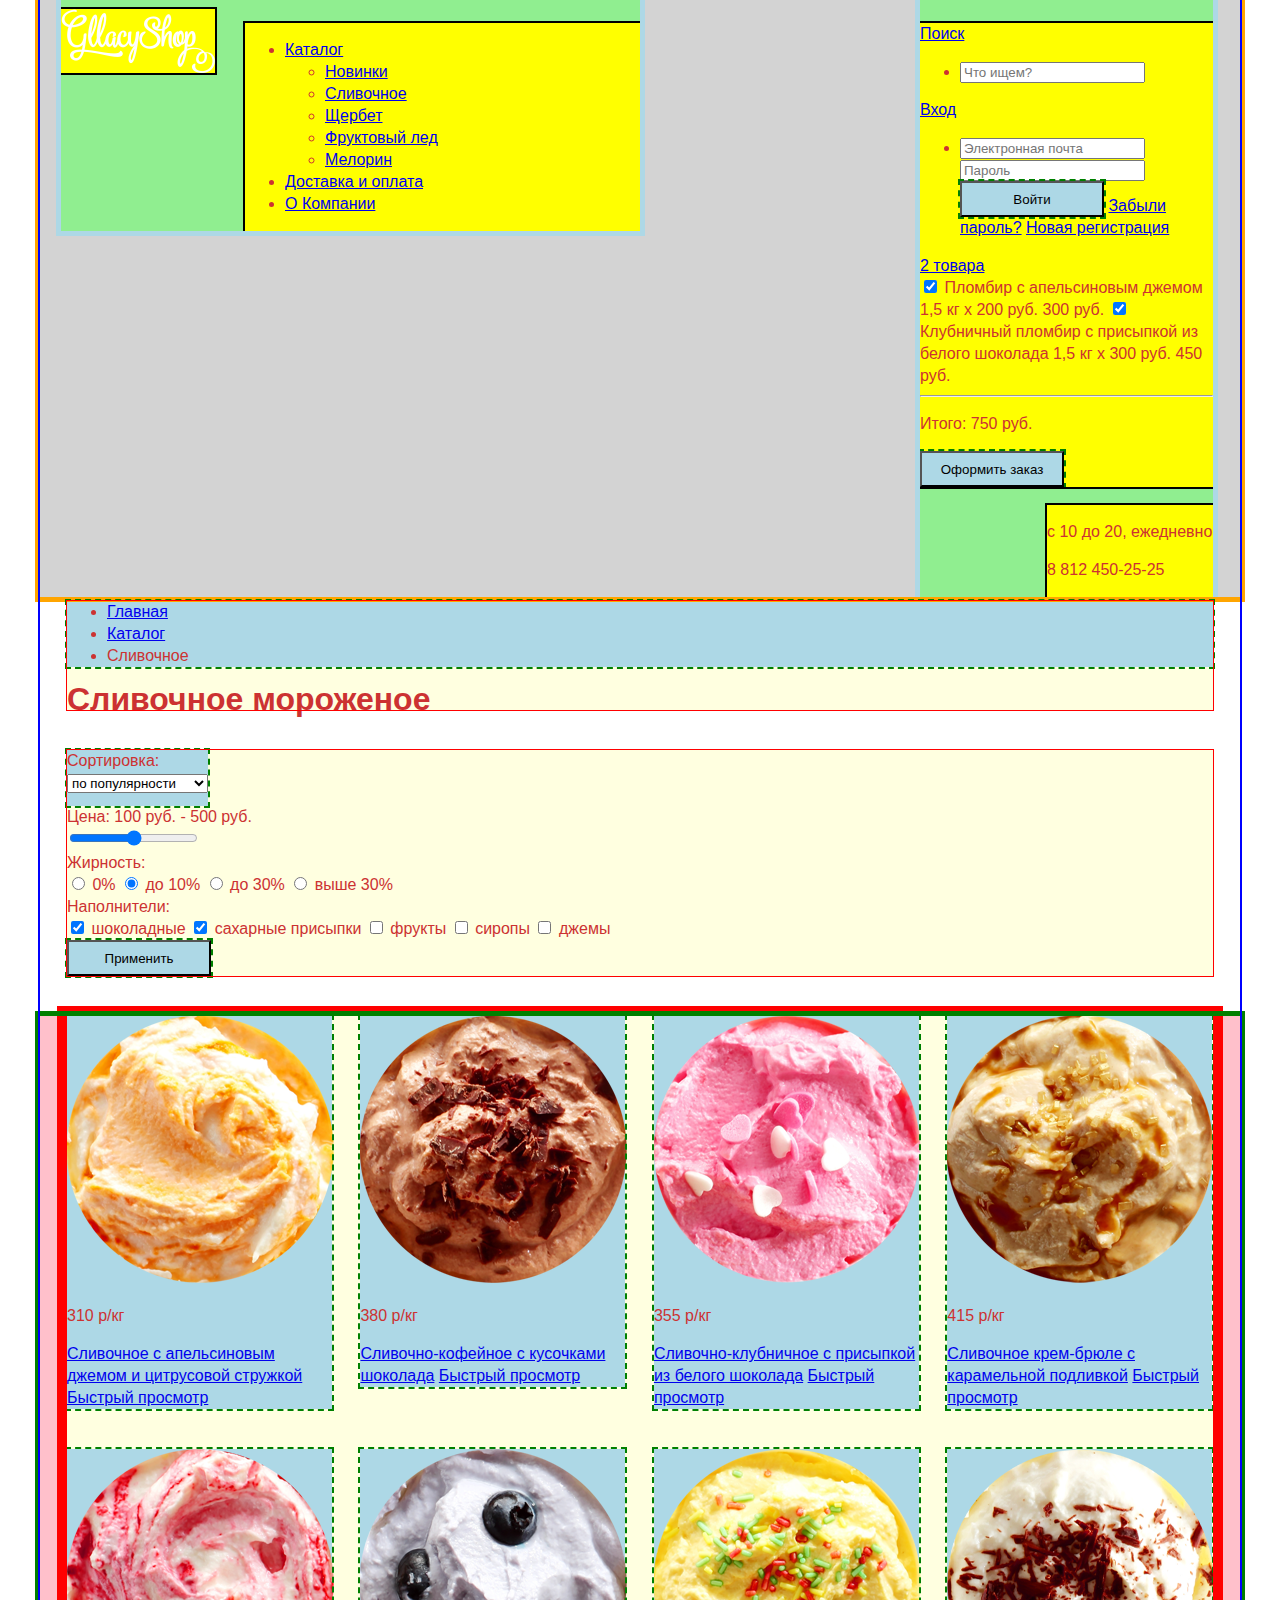
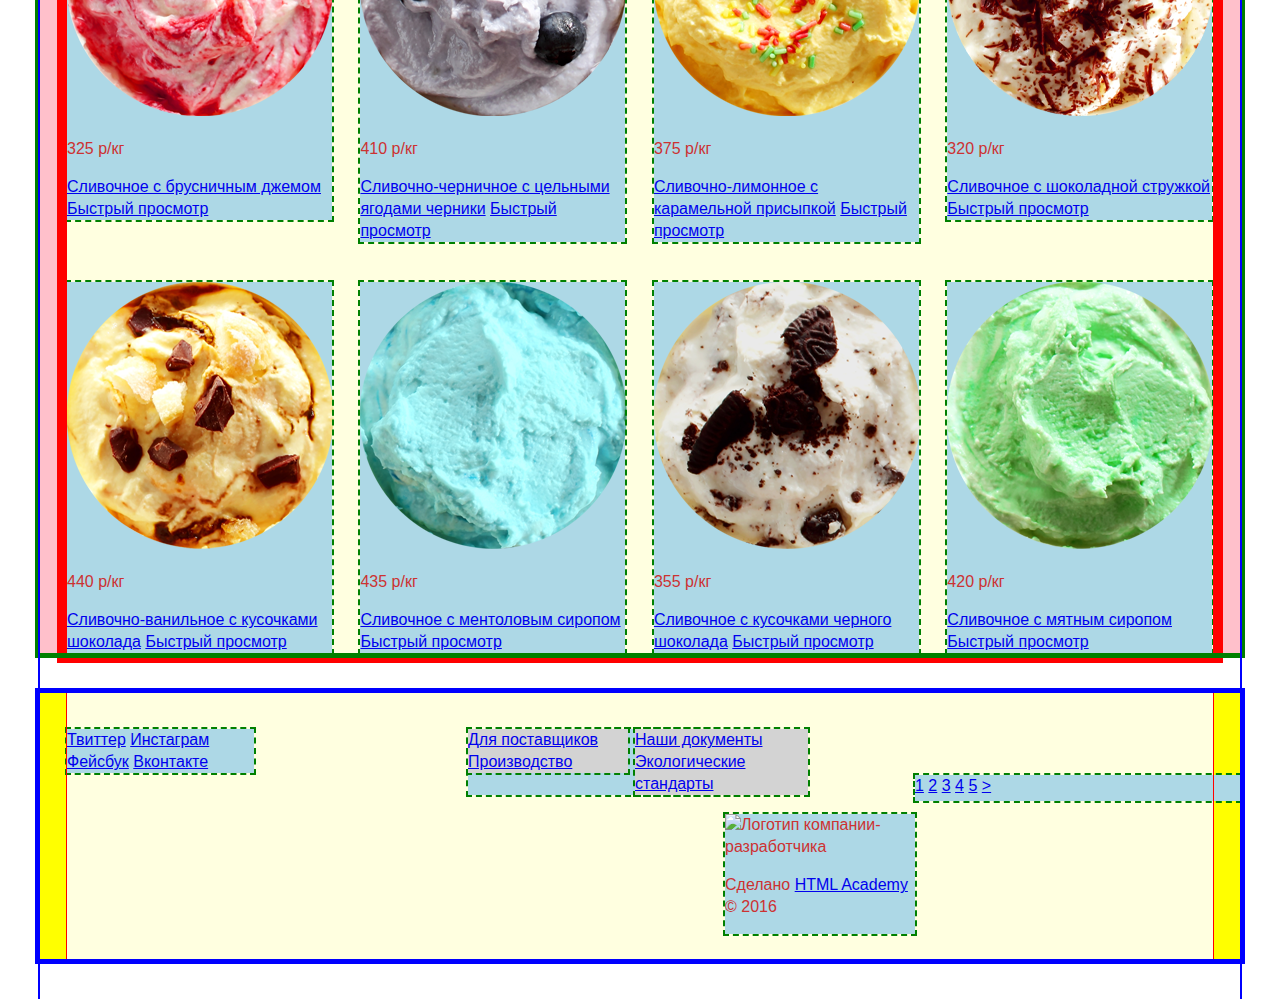
==== commit bc9e4bd3: "Задание по сетке" ====
--- a/catalog.html
+++ b/catalog.html
@@ -7,10 +7,10 @@
 	</head>
 	<body>
 		<header class="header">
-			<div class="container">
-				<div class="header-left">
+			<div class="container clearfix">
+				<div class="header-left clearfix">
 					<div class="logo">
-						<img src="img/logo.png" width="100" height="100" alt="Gllacy Shop">
+						<img src="img/logo.png" width="154" height="64" alt="Gllacy Shop Logo">
 					</div>
 					<nav class="main-navigation">
 						<ul>
@@ -33,7 +33,7 @@
 						</ul>
 					</nav>
 				</div>
-				<div class="header-right">
+				<div class="header-right clearfix">
 					<div class="user-block">
 						<a class="search" href="#">Поиск</a>
 							<ul>
@@ -70,6 +70,10 @@
 						<p>8 812 450-25-25</p>
 					</div>
 				</div>
+			</div>
+		</header>
+		<main>
+			<div class="container">
 				<nav class="breadcrumbs">
 					<ul>
 						<li>
@@ -83,14 +87,12 @@
 						</li>
 					</ul>
 				</nav>
+				<h1 class="icecream-type">Сливочное мороженое</h1>
 			</div>
-		</header>
-		<main>
-			<h1 class="icecream-type">Сливочное мороженое</h1>
 			<section class="filter">
 				<div class="container">
 					<form action="https://echo.htmlacademy.ru" method="get">
-						<div class="select-category">
+						<div class="filter-category">
 							<label for="sort-field">Сортировка:</label><br>
 								<select name="sort" id="sort-field">
 									<option value="popularity">по популярности</option>
@@ -99,11 +101,11 @@
 									<option value="fat">по жирности</option>
 								</select>							
 						</div>
-						<div class="select-price">
+						<div class="filter-price">
 							<label>Цена: 100 руб. - 500 руб.</label><br>
 								<input type="range" min="0" max="1000" step="10">
 						</div>
-						<div class="select-fat">
+						<div class="filter-fat">
 							<label>Жирность:</label><br>
 								<label>
 									<input type="radio" name="fat-percent" value="0%">
@@ -122,7 +124,7 @@
 									выше 30%
 								</label>
 						</div>
-						<div class="select-filler">
+						<div class="filter-filler">
 							<label>Наполнители:</label><br>
 								<input type="checkbox" name="filler-shoko" id="filler-shoko-field" checked>
 								<label for="filler-shoko-field">шоколадные</label>
@@ -135,12 +137,12 @@
 								<input type="checkbox" name="filler-jam" id="filler-jam-field">
 								<label for="filler-jam-field">джемы</label>
 						</div>
-						<button type="submit">Применить</button>
+						<button class="btn btn-regular btn-filter" type="submit">Применить</button>
 					</form>
 				</div>
 			</section>
 			<section class="catalog">
-				<div class="catalog-items">
+				<div class="container clearfix">
 					<figure class="catalog-item">
 						<img src="img/ic_1.png" width="267" height="267" alt="">
 						<p class="price">310 р/кг</p>
@@ -225,14 +227,14 @@
 			</section>
 		</main>
 		<footer class="footer">
-			<div class="container">
+			<div class="container clearfix">
 				<section class="footer-left">
 					<a class="social-btn social-btn-twit" href="#">Твиттер</a>
          			<a class="social-btn social-btn-inst" href="#">Инстаграм</a>
           			<a class="social-btn social-btn-fb" href="#">Фейсбук</a>
 					<a class="social-btn social-btn-vk" href="#">Вконтакте</a>
 				</section>
-				<section class="footer-center">
+				<section class="footer-center clearfix">
 					<div class="footer-production">
 						<a class="supplier" href="#">Для поставщиков</a>
 	         			<a class="production" href="#">Производство</a>
--- a/css/style.css
+++ b/css/style.css
@@ -1,11 +1,279 @@
+/* Универсальные стили*/
+
+html,
 body {
+	width: 1200px;
 	font-size: 16px;
+	margin: 0 auto;
+  	padding: 0;
 	line-height: 22px;
-	color: #323232;
+	color: #cc3232;
 	font-weight: normal;
-	font-family: "Roboto", "Helvetica", "Arial", sans-serif;;
-}
-
+	font-family: "Roboto", "Helvetica", "Arial", sans-serif;
+	
+	outline: 2px solid blue;
+}
+
+.clearfix::after {
+  content: "";
+  display: table;
+  clear: both;
+}
+
+.container {
+	width: 1146px;
+	margin-right: auto;
+	margin-bottom: 40px;
+	margin-left: auto;
+	padding: 0;
+
+	background-color: lightyellow;
+	outline: 1px solid red;
+}
+
+header .container {
+	width: 1200px;
+	margin: 0 auto;
+
+	background-color: lightgrey;
+	outline: 5px solid orange;
+	min-height: 114px;
+}
+
+.header-left {
+	float: left;
+	width: 579px;
+	margin-left: 21px;
+
+	background-color: lightgreen;
+	outline: 5px solid lightblue;
+	min-height: 75px;
+}
+
+.logo {
+	float: left;
+	width: 154px;
+	height: 64px;
+	margin-top: 9px;
+	text-align: center;
+
+	background-color: yellow;
+	outline: 2px solid black;
+}
+
+.main-navigation {
+	float: left;
+	width: 395px;
+	margin-top: 23px;
+	margin-left: 30px;
+
+	background-color: yellow;
+	outline: 2px solid black;
+	min-height: 32px;
+}
+
+.header-right {
+	float: right;
+	width: 293px;
+	margin-right: 27px;
+
+	background-color: lightgreen;
+	outline: 5px solid lightblue;
+	min-height: 96px;
+}
+
+.user-block {
+	float: right;
+	width: 293px;
+	margin-top: 23px;
+	margin-bottom: 18px;
+
+	background-color: yellow;
+	outline: 2px solid black;
+	min-height: 32px;
+}
+
+.header-contacts {
+	float: right;
+	width: 166px;
+
+	background-color: yellow;
+	outline: 2px solid black;
+	min-height: 39px;
+}
+
+/*Собственные стили для index.html*/
+
+.slider-items {
+	width: 1200px;
+	
+	background-color: pink;
+	outline: 2px solid red;
+	min-height: 583px;
+
+}
+
+.slider-item {
+	width: 1146px;
+	margin-top: -31px;
+	margin-right: auto;
+  	margin-left: auto;
+
+  	background-color: lightgreen;
+	outline: 2px dashed black;
+  	min-height: 583px;
+}
+
+.promo-item {
+	float: left;
+	width: 560px;
+	margin-top: -19px;
+	margin-right: 26px;
+
+	
+	background-color: grey;
+	outline: 2px dashed black;
+  	min-height: 229px;
+}
+
+.promo-item:last-child {
+  margin-right: 0;
+}
+
+.bestsellers-item {
+	display: inline-block;
+	vertical-align: top;
+	width: 265px; /*267px*/
+	margin-top: 0;
+	margin-right: 24px; /*26px*/
+	margin-left: 0;
+	margin-bottom: 0; 
+	
+	background-color: lightblue;
+	outline: 2px dashed green;
+	min-height: 323px;
+}
+
+.bestsellers-item:last-child {
+	margin-right: 0;
+}
+
+.features .container {
+	padding-top: 94px;
+	
+	background-color: yellow;
+	outline: 5px solid red;
+}
+
+.features-block {
+	float: left;
+	width: 529px; /*553*/
+	margin-right: 13px;
+	margin-bottom: 27px;
+	margin-left: 21px;
+	
+	background-color: lightblue;
+	outline: 2px dashed green;
+	min-height: 185px;
+}
+
+.features-block:last-child {
+	margin-right: 33px;
+}
+
+.double-block {
+	float: left;
+	width: 560px;
+	margin-right: 26px;
+	margin-bottom: 0;
+
+	background-color: lightblue;
+	outline: 2px dashed green;
+	min-height: 219px;
+}
+
+.double-block:last-child {
+	margin-right: 0;
+}
+
+.contacts {
+	position: relative;
+	width: 1200px;
+
+	background-color: yellow;
+	outline: 2px dashed green;
+	min-height: 429px;
+}
+
+.contacts-feedback {
+	position: absolute;
+	top: 62px;
+	right: 27px;
+	width: 302px;
+
+	background-color: lightblue;
+	outline: 2px dashed green;
+	min-height: 305px;
+}
+
+.footer {
+	background-color: yellow;
+	outline: 5px solid blue;
+}
+
+.footer-left {
+	float: left;
+	width: 187px;
+	margin-top: 36px;
+	margin-right: 214px;
+	
+
+	background-color: lightblue;
+	outline: 2px dashed green;
+	min-height: 40px;
+}
+
+.footer-center {
+	float: left;
+	width: 340px;
+	margin-top: 36px;
+
+	background-color: lightblue;
+	outline: 2px dashed green;
+	min-height: 40px;
+}
+
+.footer-production {
+	float: left;
+	width: 160px;
+	margin-right: 5px;
+
+	background-color: lightgrey;
+	outline: 2px dashed green;
+	min-height: 38px;
+}
+
+.footer-documents {
+	float: right;
+	width: 173px;
+
+	background-color: lightgrey;
+	outline: 2px dashed green;
+	min-height: 38px;
+}
+
+.footer-right {
+	float: right;
+	width: 190px;
+	margin-top: 19px;
+	margin-bottom: 25px;
+
+	background-color: lightblue;
+	outline: 2px dashed green;
+	min-height: 59px;
+}
+
+/*
 h1 {
 	font-size: 35px;
 	line-height: 41px;
@@ -21,3 +289,122 @@
 	font-weight: bold;
 	font-family: "Roboto", "Helvetica", "Arial", sans-serif;
 }
+*/
+
+/*Собственные стили для catalog.html*/
+
+/*удалить после сетки*/
+.container-1 {
+	width: 1146px;
+	margin-right: auto;
+	margin-left: auto;
+	padding: 0;
+
+	background-color: lightyellow;
+	outline: 1px solid red;
+	min-height: 57px;
+}
+
+.breadcrumbs {
+	margin-top: -12px;
+	margin-bottom: 10px;
+		
+	background-color: lightblue;
+	outline: 2px dashed green;
+	min-height: 14px;
+}
+
+.filter .container {
+	margin-top: 30px;
+
+	min-height: 130px;
+}
+
+.filter-category {
+	display: inline-block;
+	vertical-align: top;
+
+	background-color: lightblue;
+	outline: 2px dashed green;
+	min-height: 56px;
+}
+
+.filter-type {
+	width: 193px;
+	margin-right: 14px;
+	margin-bottom: 18px;
+}
+
+.filter-price {
+	width: 220px;
+	margin-right: 14px;
+}
+
+.filter-fat {
+	width: 416px;
+}
+
+.filter-filler {
+	width: 702px;
+	margin-right: 14px;
+}
+
+button {
+	width: 144px;
+	vertical-align: bottom;
+	
+	background-color: lightblue;
+	outline: 2px dashed green;
+	min-height: 36px;
+}
+
+/*удалить после сетки*/
+.catalog {
+	margin-bottom: 35px;
+	
+	background-color: pink;
+	outline: 5px solid green;
+}
+
+.catalog .container {
+	
+	background-color: lightyellow;
+	outline: 10px solid red;
+}
+
+.catalog-item {
+	display: inline-block;
+	vertical-align: top;
+	width: 265px; /*267px*/
+	margin-top: 0;
+	margin-right: 24px; /*26px*/
+	margin-left: 0;
+	margin-bottom: 40px;
+
+	background-color: lightblue;
+	outline: 2px dashed green;
+	min-height: 325px;
+}
+
+.catalog-item:nth-child(4n) {
+ 	margin-right: 0;
+ }
+
+.catalog-item:nth-child(9n),
+.catalog-item:nth-child(10n),
+.catalog-item:nth-child(11n),
+.catalog-item:nth-child(12n) {
+ 	margin-bottom: 0;
+ }
+
+.catalog-pages {
+	float: right;
+	width: 325px;
+	margin-top: 82px;
+		
+	background-color: lightblue;
+	outline: 2px dashed green;
+	min-height: 26px;
+}
+
+
